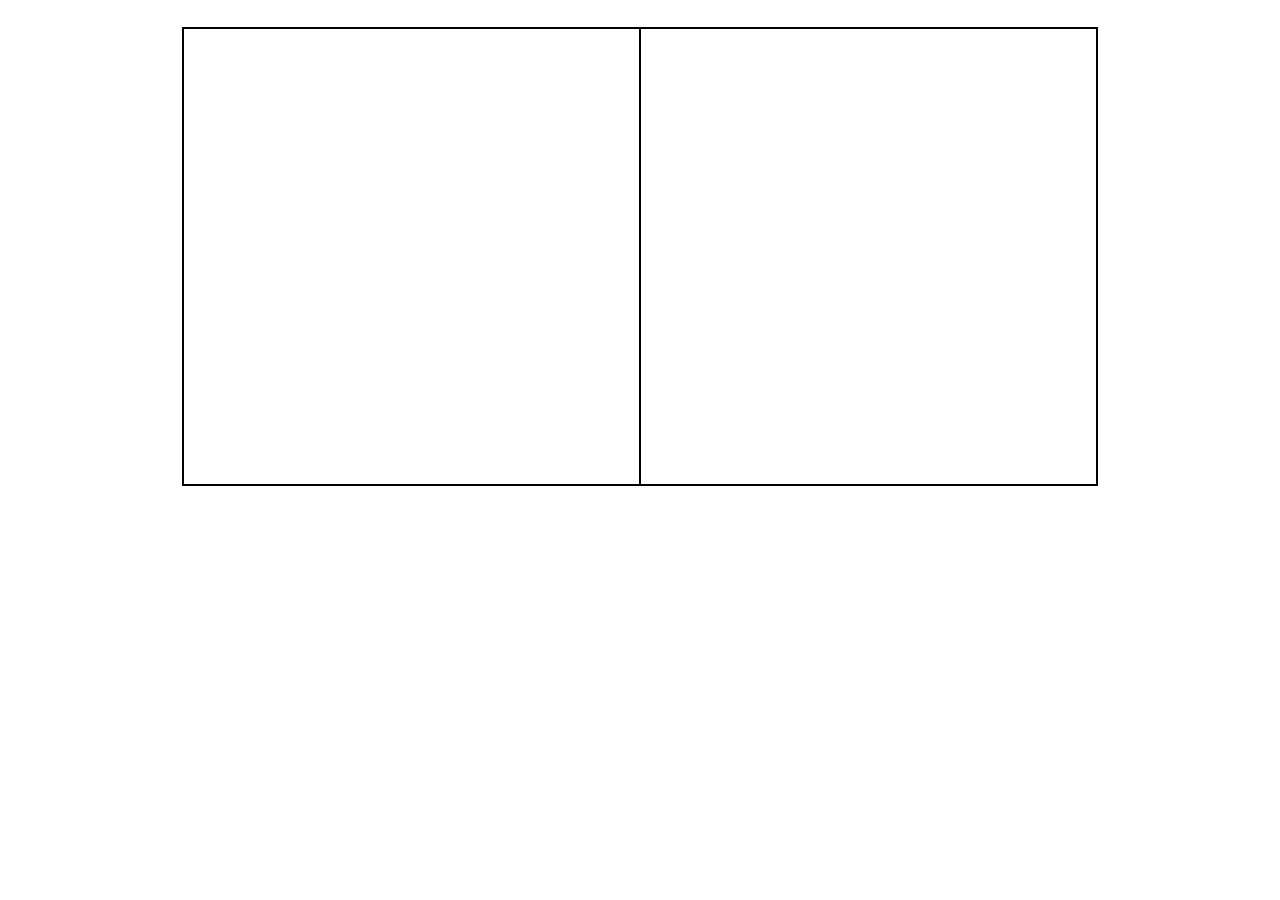
==== public/index.html @ e076e567 "create outline of vis" ====
<!DOCTYPE html>
<html lang="en">
    <head>
        <meta charset="UTF-8">
        <title>Project Prototype</title>
        <link rel="stylesheet" href="css/style.css">
    </head>
    <body>
        <div id="word-maps"></div>

        <script src="js/d3.min.js"></script>
        <script src="js/wordMap.js"></script>
        <script src="js/main.js"></script>
    </body>
</html>
---- public/css/style.css ----
#map-box {
    fill: none;
    stroke: black;
    stroke-width: 2px;
}

#divider {
    stroke: black;
    stroke-width: 2px;
}

.node {
    font-family: Verdana, Geneva, Tahoma, sans-serif;
}
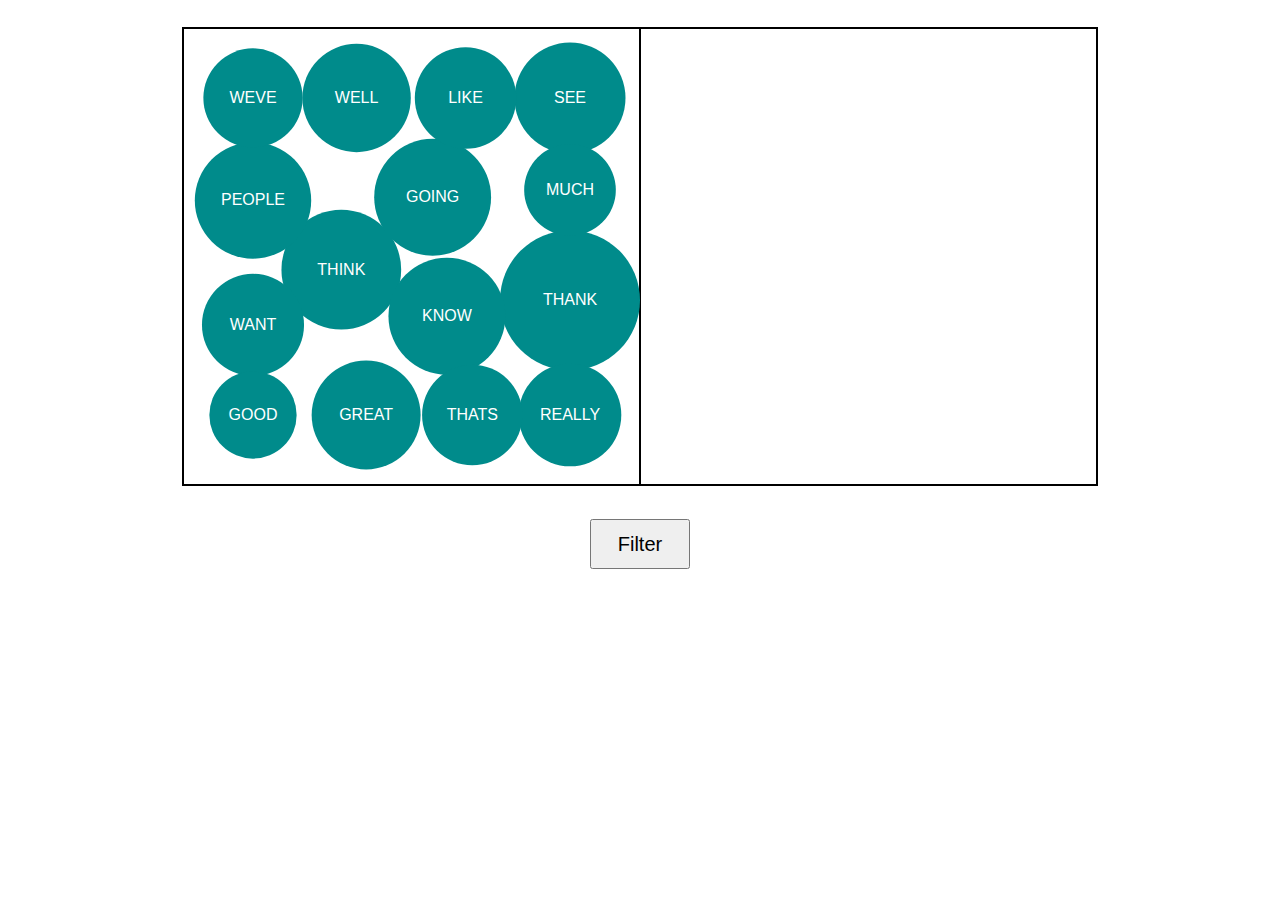
==== commit 6029f2ff: "visualization prototype" ====
--- a/public/index.html
+++ b/public/index.html
@@ -6,7 +6,7 @@
         <link rel="stylesheet" href="css/style.css">
     </head>
     <body>
-        <div id="word-maps"></div>
+        <div id="word-bubbles"></div>
 
         <script src="js/d3.min.js"></script>
         <script src="js/wordMap.js"></script>
--- a/public/css/style.css
+++ b/public/css/style.css
@@ -1,3 +1,13 @@
+#word-bubbles {
+    text-align: center;
+}
+
+#word-bubbles button{
+    font-size: 20px;
+    width: 100px;
+    height: 50px;
+}
+
 #map-box {
     fill: none;
     stroke: black;
@@ -10,5 +20,11 @@
 }
 
 .node {
+    fill: darkcyan;
+}
+
+.text {
+    text-anchor: middle;
     font-family: Verdana, Geneva, Tahoma, sans-serif;
+    fill: white;
 }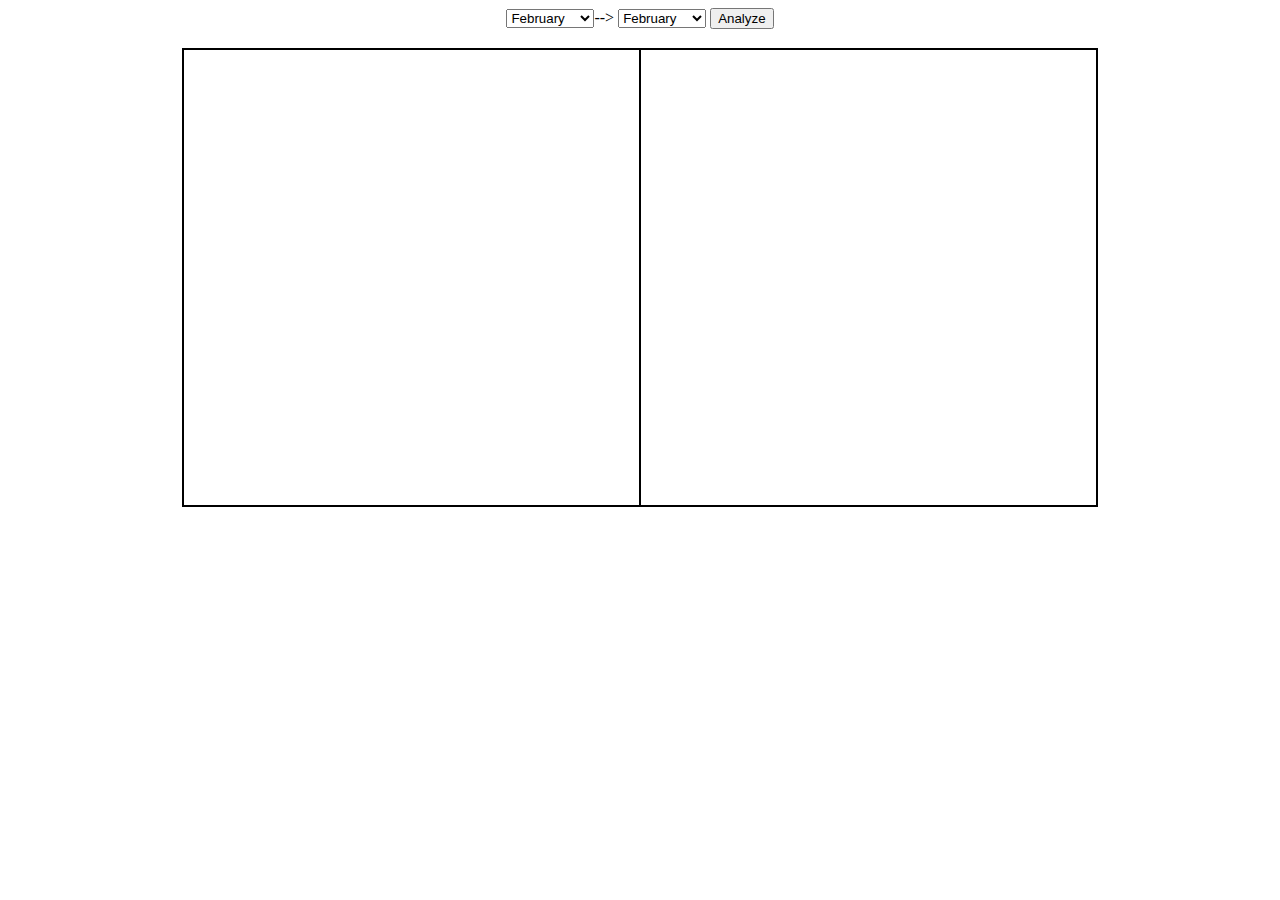
==== commit 98c0d691: "update visualization" ====
--- a/public/index.html
+++ b/public/index.html
@@ -6,7 +6,31 @@
         <link rel="stylesheet" href="css/style.css">
     </head>
     <body>
-        <div id="word-bubbles"></div>
+        <div id="word-bubbles">
+            <select name="Month" id="month1">
+                <option value=2>February</option>
+                <option value=3>March</option>
+                <option value=4>April</option>
+                <option value=5>May</option>
+                <option value=7>July</option>
+                <option value=8>August</option>
+                <option value=9>September</option>
+                <option value=10>October</option>
+                <option value=11>November</option>
+            </select>-->
+            <select name="Month" id="month2">
+                <option value=2>February</option>
+                <option value=3>March</option>
+                <option value=4>April</option>
+                <option value=5>May</option>
+                <option value=7>July</option>
+                <option value=8>August</option>
+                <option value=9>September</option>
+                <option value=10>October</option>
+                <option value=11>November</option>
+            </select>
+            <button id="start-button">Analyze</button>
+        </div>
 
         <script src="js/d3.min.js"></script>
         <script src="js/wordMap.js"></script>
--- a/public/css/style.css
+++ b/public/css/style.css
@@ -2,7 +2,7 @@
     text-align: center;
 }
 
-#word-bubbles button{
+#filter-button{
     font-size: 20px;
     width: 100px;
     height: 50px;
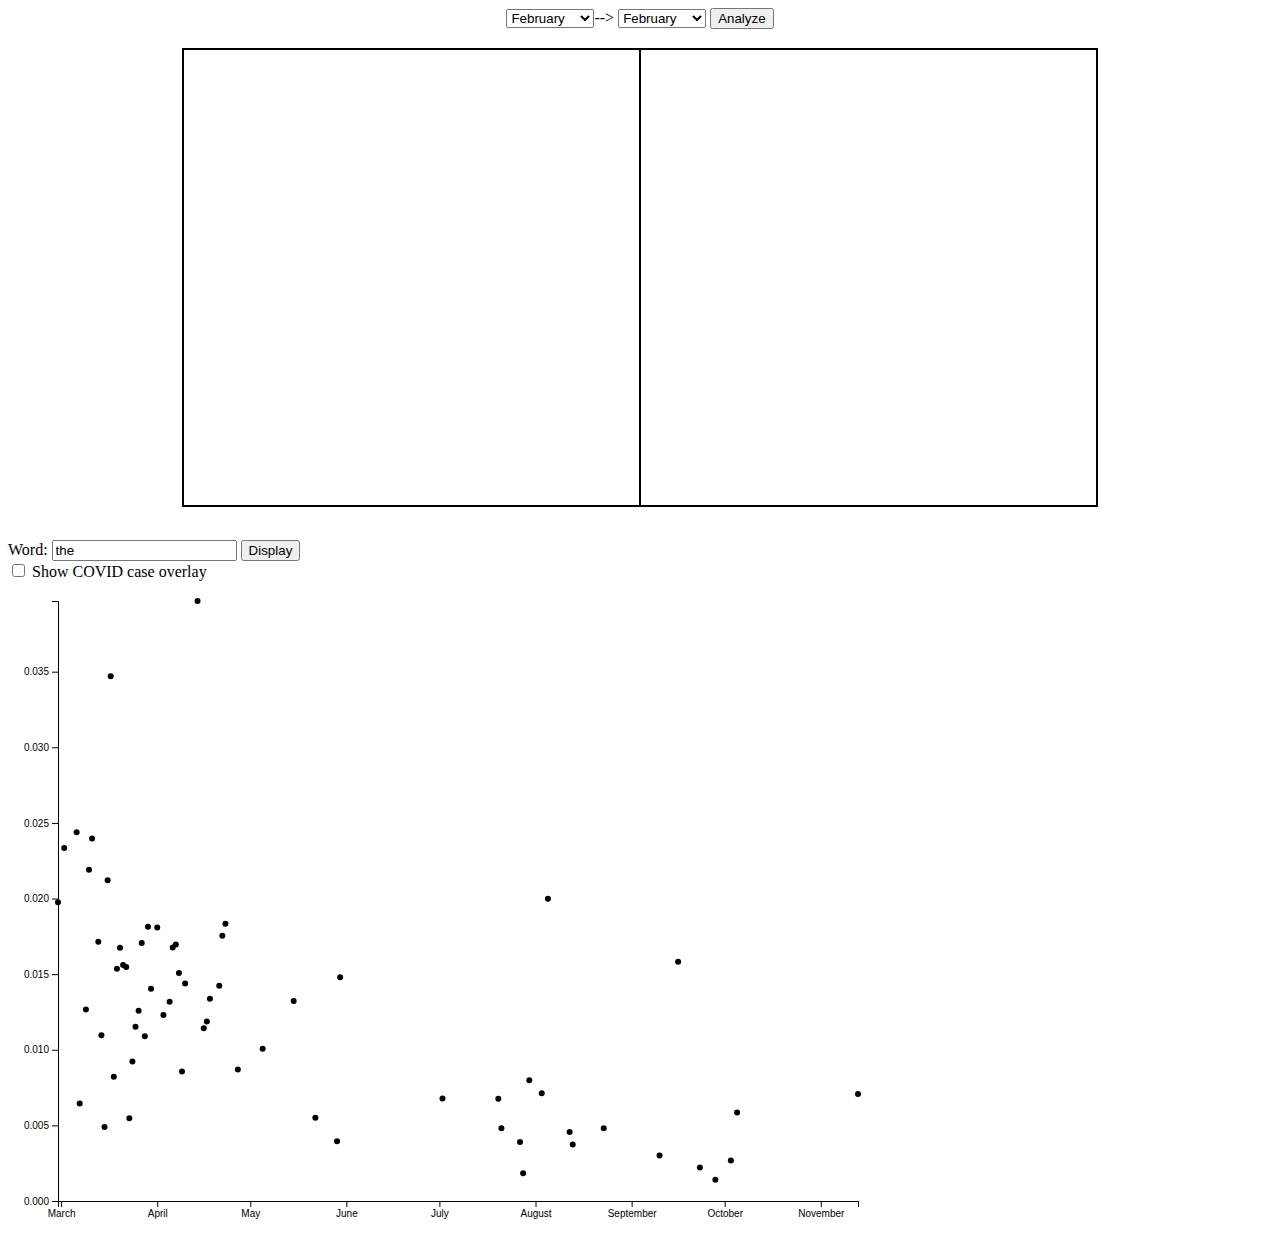
==== commit 98ac4c6c: "Complete ben prototype vis" ====
--- a/public/index.html
+++ b/public/index.html
@@ -31,9 +31,15 @@
             </select>
             <button id="start-button">Analyze</button>
         </div>
+        
+        Word: <input type="text" id="word-choice" value="the" /> <input type="button" onclick="wrangleData()" value="Display" /> <br />
+        <input type="checkbox" id="show-covid" /> Show COVID case overlay
+        
+        <div id="svg-area"></div>
 
         <script src="js/d3.min.js"></script>
         <script src="js/wordMap.js"></script>
         <script src="js/main.js"></script>
+        <script src="js/frequencyScatter.js"></script>
     </body>
 </html>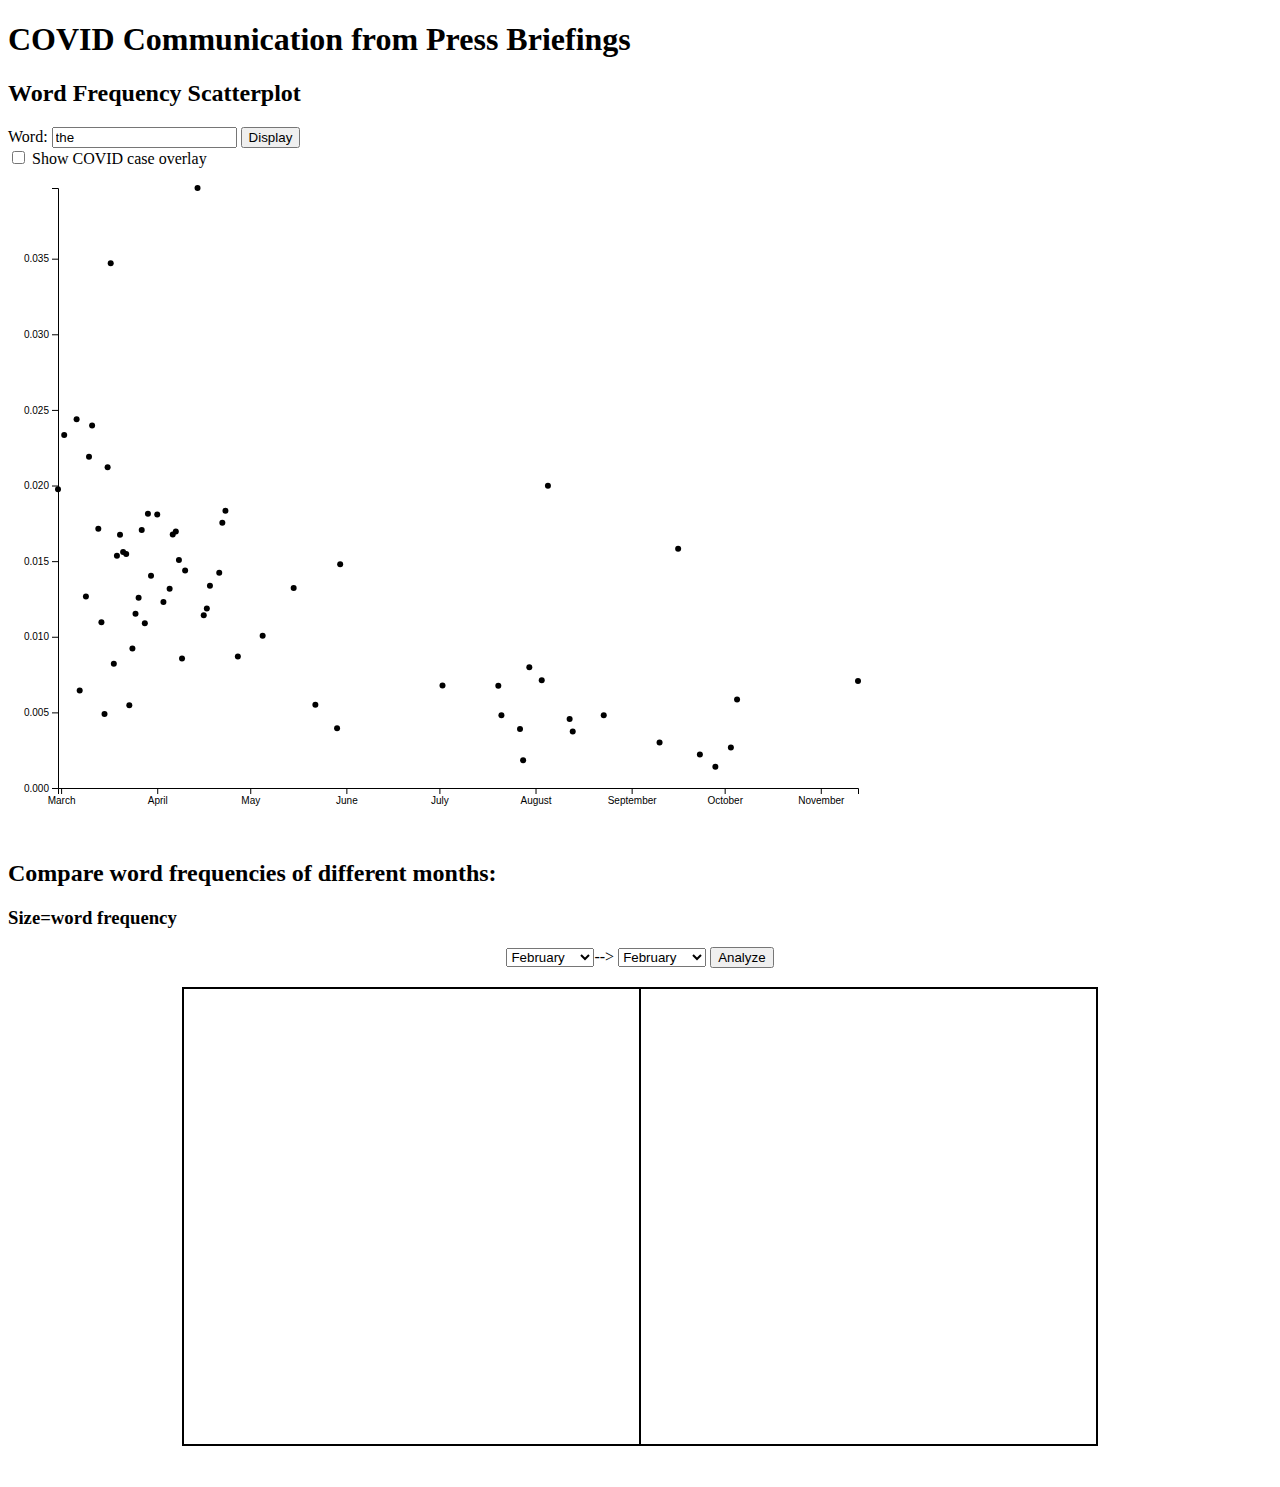
==== commit 05356842: "fix claire's vis" ====
--- a/public/index.html
+++ b/public/index.html
@@ -6,6 +6,16 @@
         <link rel="stylesheet" href="css/style.css">
     </head>
     <body>
+        <h1>COVID Communication from Press Briefings</h1>
+
+        <h2>Word Frequency Scatterplot</h2>
+        Word: <input type="text" id="word-choice" value="the" /> <input type="button" onclick="wrangleData()" value="Display" /> <br />
+        <input type="checkbox" id="show-covid" /> Show COVID case overlay
+        
+        <div id="svg-area"></div>
+        <br>
+        <h2>Compare word frequencies of different months:</h2>
+        <h3>Size=word frequency</h3>
         <div id="word-bubbles">
             <select name="Month" id="month1">
                 <option value=2>February</option>
@@ -30,12 +40,7 @@
                 <option value=11>November</option>
             </select>
             <button id="start-button">Analyze</button>
-        </div>
-        
-        Word: <input type="text" id="word-choice" value="the" /> <input type="button" onclick="wrangleData()" value="Display" /> <br />
-        <input type="checkbox" id="show-covid" /> Show COVID case overlay
-        
-        <div id="svg-area"></div>
+        </div>        
 
         <script src="js/d3.min.js"></script>
         <script src="js/wordMap.js"></script>
